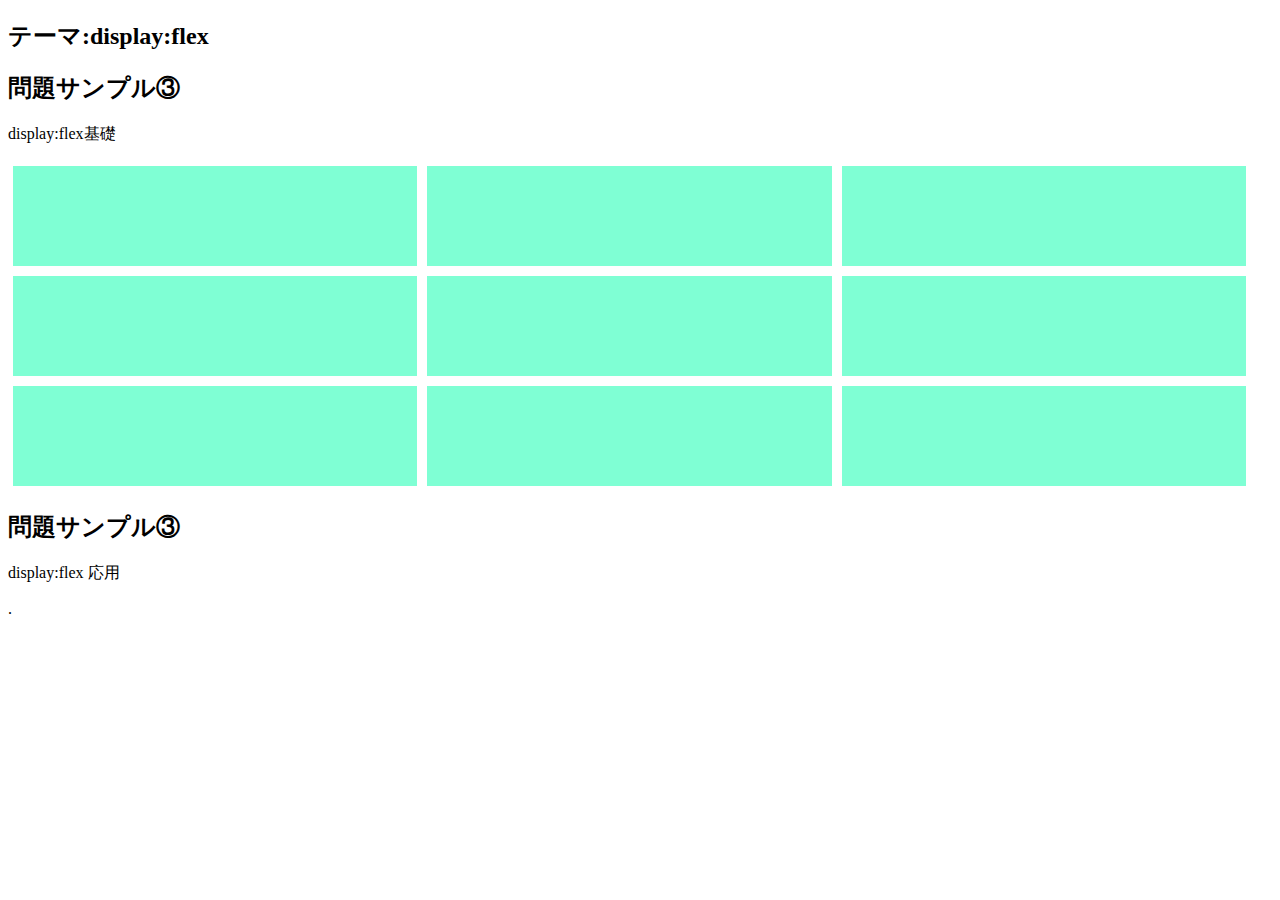
==== flex/index.html @ 849f51fe "サンプルづくり" ====
<!DOCTYPE html>
<html lang="ja">
<head>
     <meta charset="UTF-8">
     <meta http-equiv="X-UA-Compatible" content="IE=edge">
     <meta name="viewport" content="width=device-width, initial-scale=1.0">
     <title>Document</title>
     <link rel="stylesheet" href="style.css">
</head>
<body>
     <div id="container4">
          <h2 class="thema">テーマ:display:flex</h2>
          <div class="answer3d">
            <h2>問題サンプル③</h2>
            <p>display:flex基礎</p>
            <div class="pictures">
              <div class="item"></div>
              <div class="item"></div>
              <div class="item"></div>
              <div class="item"></div>
              <div class="item"></div>
              <div class="item"></div>
              <div class="item"></div>
              <div class="item"></div>
              <div class="item"></div>
            </div>
          </div>
      
          <div class="answerRotate">
            <h2>問題サンプル③</h2>
            <p>display:flex 応用</p>
            <div class="flex-container ponta">
              <div class="left items">
              </div>.
              <div class="right ">
                <div class="row items"></div>
                <div class="row row-flex">
                  <div class="row-left items">
                  </div>
                  <div class="row-right items"></div>
                </div>
                <div class="row items"></div>
              </div>
            </div>
          </div>
        </div>
</body>
</html>
---- flex/style.css ----
.pictures {
     display: flex;
     flex-wrap: wrap;
     align-content: space-around;
   }
   .pictures > div {
     width: 32%;
     height: 100px;
     margin: 5px;
     background-color: aquamarine;
   }
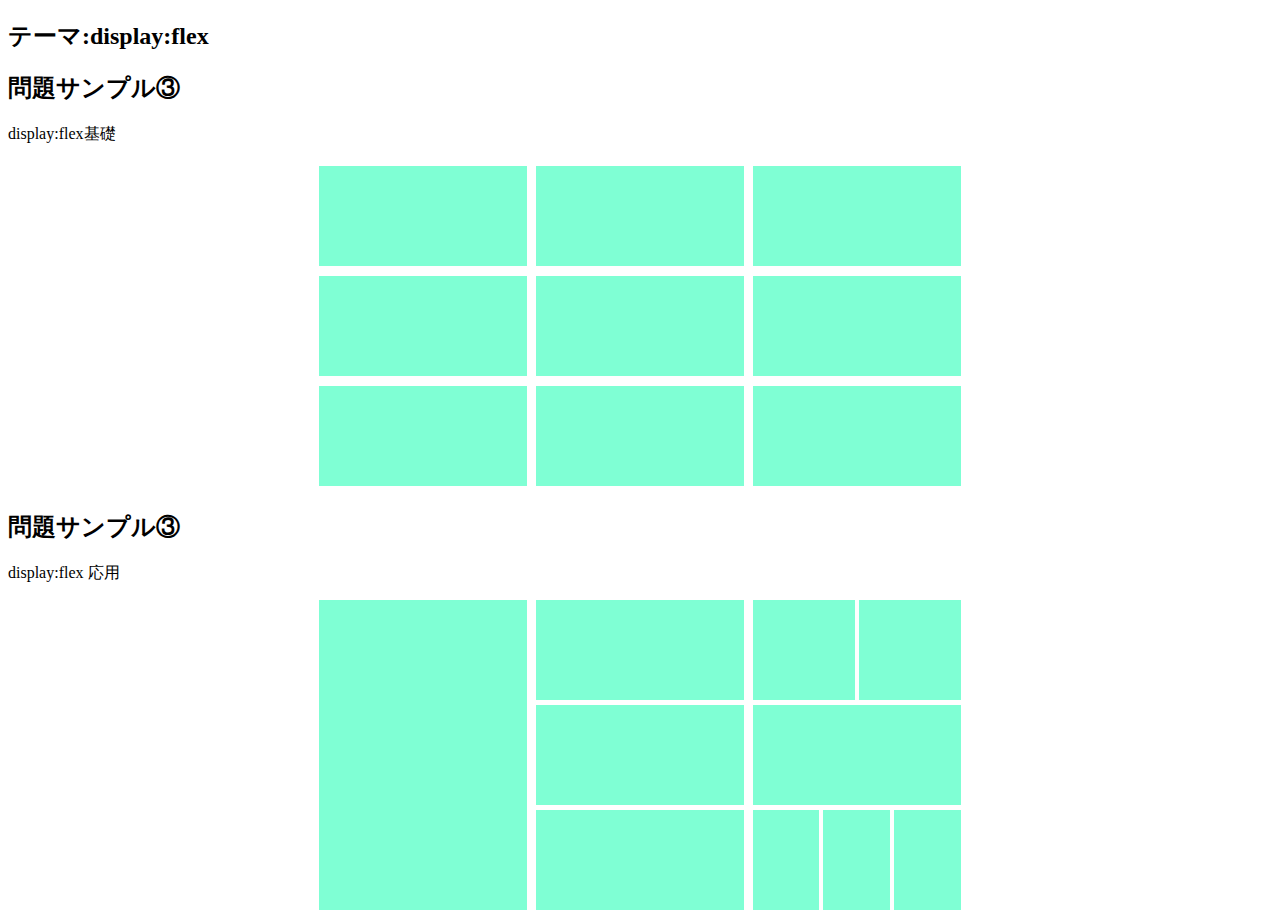
==== commit 3bb75105: "flexboxの二問目できた" ====
--- a/flex/index.html
+++ b/flex/index.html
@@ -1,48 +1,55 @@
 <!DOCTYPE html>
 <html lang="ja">
-<head>
-     <meta charset="UTF-8">
-     <meta http-equiv="X-UA-Compatible" content="IE=edge">
-     <meta name="viewport" content="width=device-width, initial-scale=1.0">
-     <title>Document</title>
-     <link rel="stylesheet" href="style.css">
-</head>
-<body>
-     <div id="container4">
-          <h2 class="thema">テーマ:display:flex</h2>
-          <div class="answer3d">
-            <h2>問題サンプル③</h2>
-            <p>display:flex基礎</p>
-            <div class="pictures">
-              <div class="item"></div>
-              <div class="item"></div>
-              <div class="item"></div>
-              <div class="item"></div>
-              <div class="item"></div>
-              <div class="item"></div>
-              <div class="item"></div>
-              <div class="item"></div>
-              <div class="item"></div>
+  <head>
+    <meta charset="UTF-8" />
+    <meta http-equiv="X-UA-Compatible" content="IE=edge" />
+    <meta name="viewport" content="width=device-width, initial-scale=1.0" />
+    <title>Document</title>
+    <link rel="stylesheet" href="style.css" />
+  </head>
+  <body>
+    <div id="container4">
+      <h2 class="thema">テーマ:display:flex</h2>
+      <div class="answer3d">
+        <h2>問題サンプル③</h2>
+        <p>display:flex基礎</p>
+        <div class="container">
+          <div class="item"></div>
+          <div class="item"></div>
+          <div class="item"></div>
+          <div class="item"></div>
+          <div class="item"></div>
+          <div class="item"></div>
+          <div class="item"></div>
+          <div class="item"></div>
+          <div class="item"></div>
+        </div>
+      </div>
+
+      <div class="answerRotate">
+        <h2>問題サンプル③</h2>
+        <p>display:flex 応用</p>
+        <div class="flex-container">
+          <div class="flex-element__left"></div>
+          <div class="flex-element__center">
+            <div></div>
+            <div></div>
+            <div></div>
+          </div>
+          <div class="flex-element__right">
+            <div class="flex-element__right-top">
+              <div></div>
+              <div></div>
             </div>
-          </div>
-      
-          <div class="answerRotate">
-            <h2>問題サンプル③</h2>
-            <p>display:flex 応用</p>
-            <div class="flex-container ponta">
-              <div class="left items">
-              </div>.
-              <div class="right ">
-                <div class="row items"></div>
-                <div class="row row-flex">
-                  <div class="row-left items">
-                  </div>
-                  <div class="row-right items"></div>
-                </div>
-                <div class="row items"></div>
-              </div>
+            <div class="flex-element__right-mid"></div>
+            <div class="flex-element__right-bottom">
+              <div></div>
+              <div></div>
+              <div></div>
             </div>
           </div>
         </div>
-</body>
-</html>+      </div>
+    </div>
+  </body>
+</html>
--- a/flex/style.css
+++ b/flex/style.css
@@ -1,11 +1,72 @@
-.pictures {
-     display: flex;
-     flex-wrap: wrap;
-     align-content: space-around;
-   }
-   .pictures > div {
-     width: 32%;
-     height: 100px;
-     margin: 5px;
-     background-color: aquamarine;
-   }+.container {
+  width: 60%;
+  max-width: 650px;
+  margin: 0 auto;
+  display: flex;
+  flex-wrap: wrap;
+  justify-content: space-around;
+  align-content: space-around;
+}
+.container > div {
+  width: 32%;
+  height: 100px;
+  background-color: aquamarine;
+  margin: 5px 0;
+}
+
+.flex-container{
+  width: 60%;
+  max-width: 650px;
+  margin: 0 auto;
+  display: flex;
+  justify-content: space-around;
+}
+
+.flex-container > div{
+  width: 32%;
+  height: 310px;
+}
+
+.flex-element__left{
+  background-color: aquamarine;
+}
+
+.flex-element__center > div{
+  width: 100%;
+  height: 100px;
+  margin-bottom: 5px;
+  background-color: aquamarine;
+}
+
+.flex-element__right > div {
+  width: 100%;
+  height: 100px;
+}
+
+.flex-element__right-top{
+  display: flex;
+  justify-content: space-between;
+  margin-bottom: 5px;
+}
+
+.flex-element__right-top > div {
+  width: 49%;
+  height: 100%;
+  background-color: aquamarine;
+}
+
+.flex-element__right-mid{
+  background-color: aquamarine;
+  margin-bottom: 5px;
+}
+
+.flex-element__right-bottom{
+  display: flex;
+  justify-content: space-between;
+}
+
+.flex-element__right-bottom > div{
+  width: 32%;
+  height: 100%;
+  background-color: aquamarine;
+}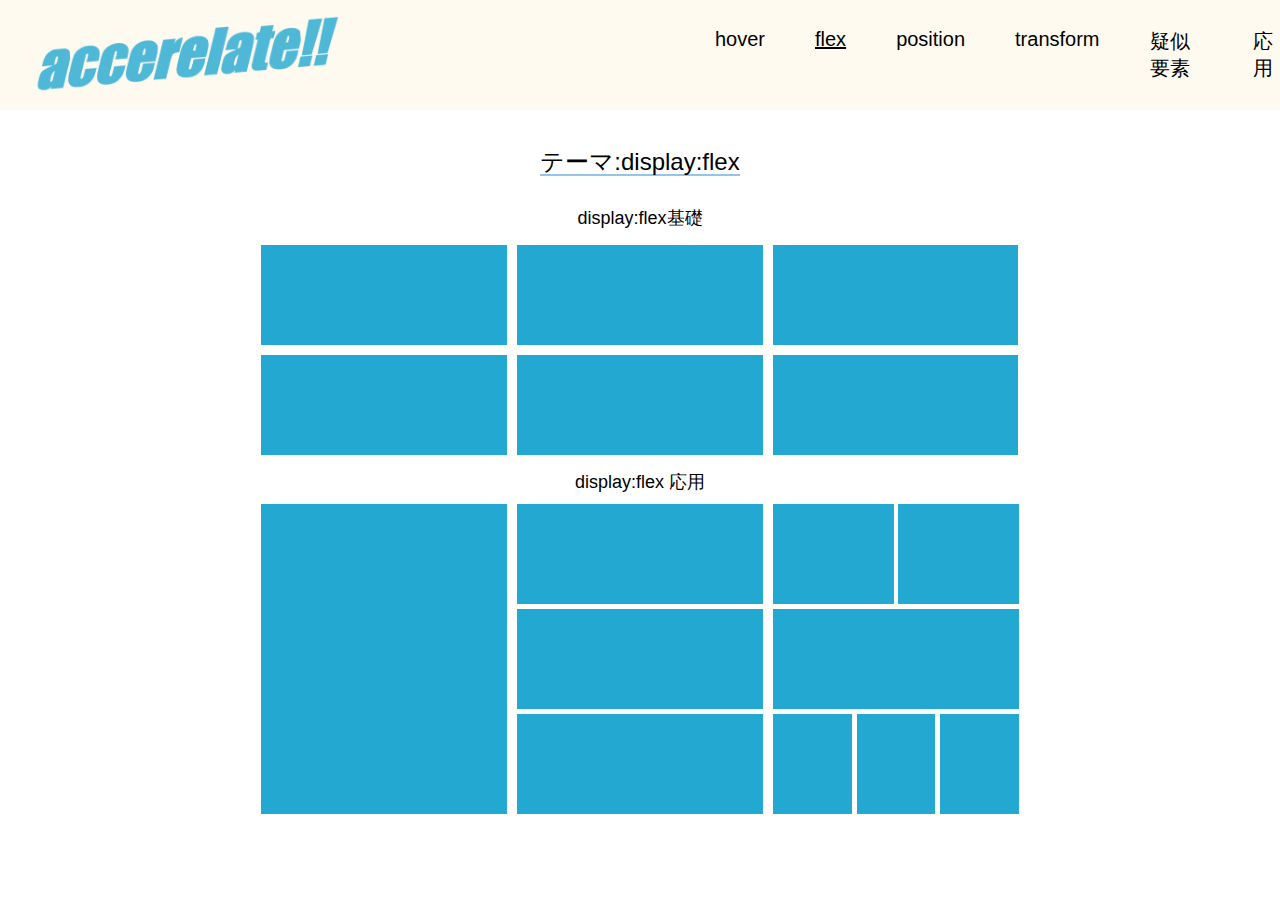
==== commit d03dfc96: "ほぼ完成" ====
--- a/flex/index.html
+++ b/flex/index.html
@@ -1,55 +1,62 @@
 <!DOCTYPE html>
 <html lang="ja">
-  <head>
-    <meta charset="UTF-8" />
-    <meta http-equiv="X-UA-Compatible" content="IE=edge" />
-    <meta name="viewport" content="width=device-width, initial-scale=1.0" />
-    <title>Document</title>
-    <link rel="stylesheet" href="style.css" />
-  </head>
-  <body>
-    <div id="container4">
-      <h2 class="thema">テーマ:display:flex</h2>
-      <div class="answer3d">
-        <h2>問題サンプル③</h2>
-        <p>display:flex基礎</p>
-        <div class="container">
-          <div class="item"></div>
-          <div class="item"></div>
-          <div class="item"></div>
-          <div class="item"></div>
-          <div class="item"></div>
-          <div class="item"></div>
-          <div class="item"></div>
-          <div class="item"></div>
-          <div class="item"></div>
-        </div>
-      </div>
-
-      <div class="answerRotate">
-        <h2>問題サンプル③</h2>
-        <p>display:flex 応用</p>
-        <div class="flex-container">
-          <div class="flex-element__left"></div>
-          <div class="flex-element__center">
-            <div></div>
-            <div></div>
-            <div></div>
-          </div>
-          <div class="flex-element__right">
-            <div class="flex-element__right-top">
-              <div></div>
-              <div></div>
-            </div>
-            <div class="flex-element__right-mid"></div>
-            <div class="flex-element__right-bottom">
-              <div></div>
-              <div></div>
-              <div></div>
+<head>
+     <meta charset="UTF-8">
+     <meta http-equiv="X-UA-Compatible" content="IE=edge">
+     <meta name="viewport" content="width=device-width, initial-scale=1.0">
+     <title>Document</title>
+     <link rel="stylesheet" href="../reset.css">
+     <link rel="stylesheet" href="style.css">
+     <link rel="stylesheet" href="../sample.css">
+</head>
+<body>
+     <header>
+          <a href="../sample.html"><img src="../img/accerelate.png" alt=""></a>
+          <nav>
+               <li><a href="../hoverとtransition/hover.html">hover</a></li>
+               <li class="here"><a href="../flex/index.html">flex</a></li>
+               <li><a href="../position/index.html">position</a></li>
+               <li><a href="../変形/index.html">transform</a></li>
+               <li><a href="../擬似要素/index.html">疑似要素</a></li>
+               <li><a href="../応用/index.html">応用</a></li>
+          </nav>
+     </header>
+     <div id="container" class="container">
+          <h2 class="thema">テーマ:display:flex</h2>
+          <div class="answer">
+            <p>display:flex基礎</p>
+            <div class="pictures">
+              <div class="item"></div>
+              <div class="item"></div>
+              <div class="item"></div>
+              <div class="item"></div>
+              <div class="item"></div>
+              <div class="item"></div>
             </div>
           </div>
-        </div>
-      </div>
-    </div>
-  </body>
-</html>
+      
+          <div class="answer">
+               <p>display:flex 応用</p>
+               <div class="flex-container">
+                 <div class="flex-element__left"></div>
+                 <div class="flex-element__center">
+                   <div></div>
+                   <div></div>
+                   <div></div>
+                 </div>
+                 <div class="flex-element__right">
+                   <div class="flex-element__right-top">
+                     <div></div>
+                     <div></div>
+                   </div>
+                   <div class="flex-element__right-mid"></div>
+                   <div class="flex-element__right-bottom">
+                     <div></div>
+                     <div></div>
+                     <div></div>
+                   </div>
+                 </div>
+               </div>
+             </div>
+</body>
+</html>--- a/flex/style.css
+++ b/flex/style.css
@@ -1,72 +1,73 @@
-.container {
-  width: 60%;
-  max-width: 650px;
-  margin: 0 auto;
-  display: flex;
-  flex-wrap: wrap;
-  justify-content: space-around;
-  align-content: space-around;
-}
-.container > div {
-  width: 32%;
-  height: 100px;
-  background-color: aquamarine;
-  margin: 5px 0;
+.container{
+     width: 60%;
+     margin: 0 auto;
 }
 
-.flex-container{
-  width: 60%;
-  max-width: 650px;
-  margin: 0 auto;
-  display: flex;
-  justify-content: space-around;
-}
+.pictures {
+     display: flex;
+     flex-wrap: wrap;
+     align-content: space-around;
+   }
+   .pictures > div {
+     width: 32%;
+     height: 100px;
+     margin: 5px;
+     background-color: #23A8D1;
+   }
 
-.flex-container > div{
-  width: 32%;
-  height: 310px;
-}
 
-.flex-element__left{
-  background-color: aquamarine;
-}
 
-.flex-element__center > div{
-  width: 100%;
-  height: 100px;
-  margin-bottom: 5px;
-  background-color: aquamarine;
-}
-
-.flex-element__right > div {
-  width: 100%;
-  height: 100px;
-}
-
-.flex-element__right-top{
-  display: flex;
-  justify-content: space-between;
-  margin-bottom: 5px;
-}
-
-.flex-element__right-top > div {
-  width: 49%;
-  height: 100%;
-  background-color: aquamarine;
-}
-
-.flex-element__right-mid{
-  background-color: aquamarine;
-  margin-bottom: 5px;
-}
-
-.flex-element__right-bottom{
-  display: flex;
-  justify-content: space-between;
-}
-
-.flex-element__right-bottom > div{
-  width: 32%;
-  height: 100%;
-  background-color: aquamarine;
-}+   .flex-container{
+     margin: 0 auto;
+     display: flex;
+     justify-content: space-around;
+   }
+   
+   .flex-container > div{
+     width: 32%;
+     height: 310px;
+   }
+   
+   .flex-element__left{
+     background-color: #23A8D1;
+   }
+   
+   .flex-element__center > div{
+     width: 100%;
+     height: 100px;
+     margin-bottom: 5px;
+     background-color: #23A8D1;
+   }
+   
+   .flex-element__right > div {
+     width: 100%;
+     height: 100px;
+   }
+   
+   .flex-element__right-top{
+     display: flex;
+     justify-content: space-between;
+     margin-bottom: 5px;
+   }
+   
+   .flex-element__right-top > div {
+     width: 49%;
+     height: 100%;
+     background-color: #23A8D1;
+   }
+   
+   .flex-element__right-mid{
+     background-color: #23A8D1;
+     margin-bottom: 5px;
+   }
+   
+   .flex-element__right-bottom{
+     display: flex;
+     justify-content: space-between;
+   }
+   
+   .flex-element__right-bottom > div{
+     width: 32%;
+     height: 100%;
+     background-color: #23A8D1;
+   }--- a/sample.css
+++ b/sample.css
@@ -0,0 +1,123 @@
+body{
+     font-family: 'Heebo', sans-serif;
+}
+
+li{
+     list-style: none;
+}
+
+a{
+     text-decoration: none;
+     color: #000;
+}
+
+.here{
+     text-decoration: underline;
+}
+
+
+
+#container{
+     text-align: center;
+     margin: 20px auto;
+}
+
+.thema{
+     display: inline-block;
+     font-size: 16px;
+     border-bottom: 2px solid rgba(45, 136, 210, 0.5);
+     font-size: 24px;
+     margin: 20px 0px;
+   }
+
+.answer h2,.answer p{
+     text-align: center;
+     margin: 10px 0px;
+     font-size: 18px;
+}
+
+.question-list{
+     display: flex;
+     justify-content: center;
+     flex-wrap: wrap;
+     height: 65vh;
+     gap: 20px 20px;
+     position: absolute;
+     width: 70%;
+     top: 50%;
+     left: 50%;
+     transform: translate(-50%,-50%);
+}
+
+.question-list li{
+     width: 30%;
+     text-align: center;
+     background-size: cover;
+     font-weight: 900;
+     font-size: 24px;
+     border-radius: 20px;
+     background:linear-gradient(to right,skyblue,lightblue);
+}
+
+.question-list li:hover{
+     outline: solid 2px blue ;
+}
+
+.question-list li a{
+     width: 100%;
+     height: 100%;
+     cursor: pointer;
+     display: flex;
+     align-items: center;
+     justify-content: center;
+     text-shadow: 2px ;
+     color: #fff;
+}
+
+
+header{
+     background-color: floralwhite;
+     display: flex;
+     justify-content: space-around;
+     align-items: center;
+}
+
+header img{
+      width: 50%;
+}
+
+header img:hover{
+     opacity: .8;
+}
+
+header nav{
+     display: flex;
+     justify-content: center;
+     font-size: 20px;
+     gap: 50px;
+}
+
+header nav a{
+     position: relative;
+}
+
+header nav a::after{
+     position: absolute;
+     bottom: -4px;
+     left: 0;
+     content: "";
+     width: 100%;
+     height: 2px;
+     background: #23A8D1;
+     transform: scale(0, 1);
+     transform-origin: left top;
+     transition: transform 0.3s;
+}
+
+header nav a:hover::after{
+     transform: scale(1, 1);
+}
+
+header nav a:hover {
+  color: #23A8D1;
+}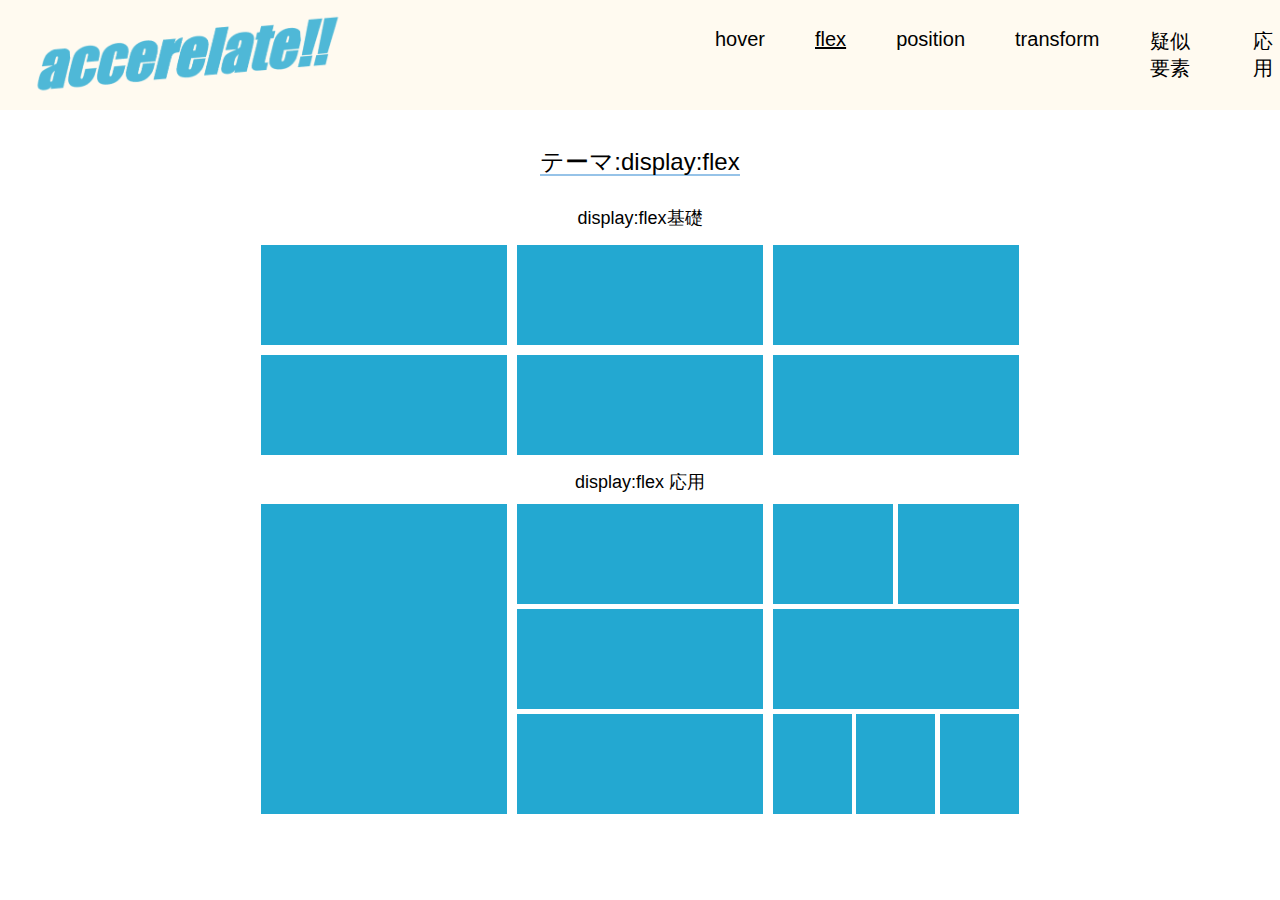
==== commit 68f50e76: "完成" ====
--- a/flex/index.html
+++ b/flex/index.html
@@ -16,7 +16,7 @@
                <li><a href="../hoverとtransition/hover.html">hover</a></li>
                <li class="here"><a href="../flex/index.html">flex</a></li>
                <li><a href="../position/index.html">position</a></li>
-               <li><a href="../変形/index.html">transform</a></li>
+               <li><a href="../transform/index.html">transform</a></li>
                <li><a href="../擬似要素/index.html">疑似要素</a></li>
                <li><a href="../応用/index.html">応用</a></li>
           </nav>
--- a/flex/style.css
+++ b/flex/style.css
@@ -3,10 +3,12 @@
      margin: 0 auto;
 }
 
+
 .pictures {
      display: flex;
      flex-wrap: wrap;
      align-content: space-around;
+     justify-content: center;
    }
    .pictures > div {
      width: 32%;
@@ -20,7 +22,8 @@
    .flex-container{
      margin: 0 auto;
      display: flex;
-     justify-content: space-around;
+     justify-content: center;
+     gap: 10px;
    }
    
    .flex-container > div{
--- a/sample.css
+++ b/sample.css
@@ -1,123 +1,121 @@
-body{
-     font-family: 'Heebo', sans-serif;
+body {
+  font-family: "Heebo", sans-serif;
 }
 
-li{
-     list-style: none;
+li {
+  list-style: none;
 }
 
-a{
-     text-decoration: none;
-     color: #000;
+a {
+  text-decoration: none;
+  color: #000;
 }
 
-.here{
-     text-decoration: underline;
+.here {
+  text-decoration: underline;
 }
 
-
-
-#container{
-     text-align: center;
-     margin: 20px auto;
+#container {
+  text-align: center;
+  margin: 20px auto;
 }
 
-.thema{
-     display: inline-block;
-     font-size: 16px;
-     border-bottom: 2px solid rgba(45, 136, 210, 0.5);
-     font-size: 24px;
-     margin: 20px 0px;
-   }
-
-.answer h2,.answer p{
-     text-align: center;
-     margin: 10px 0px;
-     font-size: 18px;
+.thema {
+  display: inline-block;
+  font-size: 16px;
+  border-bottom: 2px solid rgba(45, 136, 210, 0.5);
+  font-size: 24px;
+  margin: 20px 0px;
 }
 
-.question-list{
-     display: flex;
-     justify-content: center;
-     flex-wrap: wrap;
-     height: 65vh;
-     gap: 20px 20px;
-     position: absolute;
-     width: 70%;
-     top: 50%;
-     left: 50%;
-     transform: translate(-50%,-50%);
+.answer h2,
+.answer p {
+  text-align: center;
+  margin: 10px 0px;
+  font-size: 18px;
 }
 
-.question-list li{
-     width: 30%;
-     text-align: center;
-     background-size: cover;
-     font-weight: 900;
-     font-size: 24px;
-     border-radius: 20px;
-     background:linear-gradient(to right,skyblue,lightblue);
+.question-list {
+  display: flex;
+  justify-content: center;
+  flex-wrap: wrap;
+  height: 65vh;
+  gap: 20px 20px;
+  position: absolute;
+  width: 70%;
+  top: 50%;
+  left: 50%;
+  transform: translate(-50%, -50%);
 }
 
-.question-list li:hover{
-     outline: solid 2px blue ;
+.question-list li {
+  width: 30%;
+  text-align: center;
+  background-size: cover;
+  font-weight: 900;
+  font-size: 24px;
+  border-radius: 20px;
+  background: linear-gradient(to right, skyblue, lightblue);
 }
 
-.question-list li a{
-     width: 100%;
-     height: 100%;
-     cursor: pointer;
-     display: flex;
-     align-items: center;
-     justify-content: center;
-     text-shadow: 2px ;
-     color: #fff;
+.question-list li:hover {
+  outline: solid 2px blue;
 }
 
-
-header{
-     background-color: floralwhite;
-     display: flex;
-     justify-content: space-around;
-     align-items: center;
+.question-list li a {
+  width: 100%;
+  height: 100%;
+  cursor: pointer;
+  display: flex;
+  align-items: center;
+  justify-content: center;
+  text-shadow: 2px;
+  color: #fff;
 }
 
-header img{
-      width: 50%;
+header {
+  background-color: floralwhite;
+  display: flex;
+  justify-content: space-around;
+  align-items: center;
 }
 
-header img:hover{
-     opacity: .8;
+header img {
+  width: 50%;
 }
 
-header nav{
-     display: flex;
-     justify-content: center;
-     font-size: 20px;
-     gap: 50px;
+header img:hover {
+  opacity: 0.8;
 }
 
-header nav a{
-     position: relative;
+header nav {
+  display: flex;
+  justify-content: center;
+  font-size: 20px;
+  gap: 50px;
 }
 
-header nav a::after{
-     position: absolute;
-     bottom: -4px;
-     left: 0;
-     content: "";
-     width: 100%;
-     height: 2px;
-     background: #23A8D1;
-     transform: scale(0, 1);
-     transform-origin: left top;
-     transition: transform 0.3s;
+header nav a {
+  position: relative;
 }
 
-header nav a:hover::after{
-     transform: scale(1, 1);
+header nav a::after {
+  position: absolute;
+  bottom: -4px;
+  left: 0;
+  content: "";
+  width: 100%;
+  height: 2px;
+  background: #23a8d1;
+  transform: scale(0, 1);
+  transform-origin: left top;
+  transition: transform 0.3s;
+}
+
+header nav a:hover::after {
+  transform: scale(1, 1);
 }
 
 header nav a:hover {
-  color: #23A8D1;
-}+  color: #23a8d1;
+}
